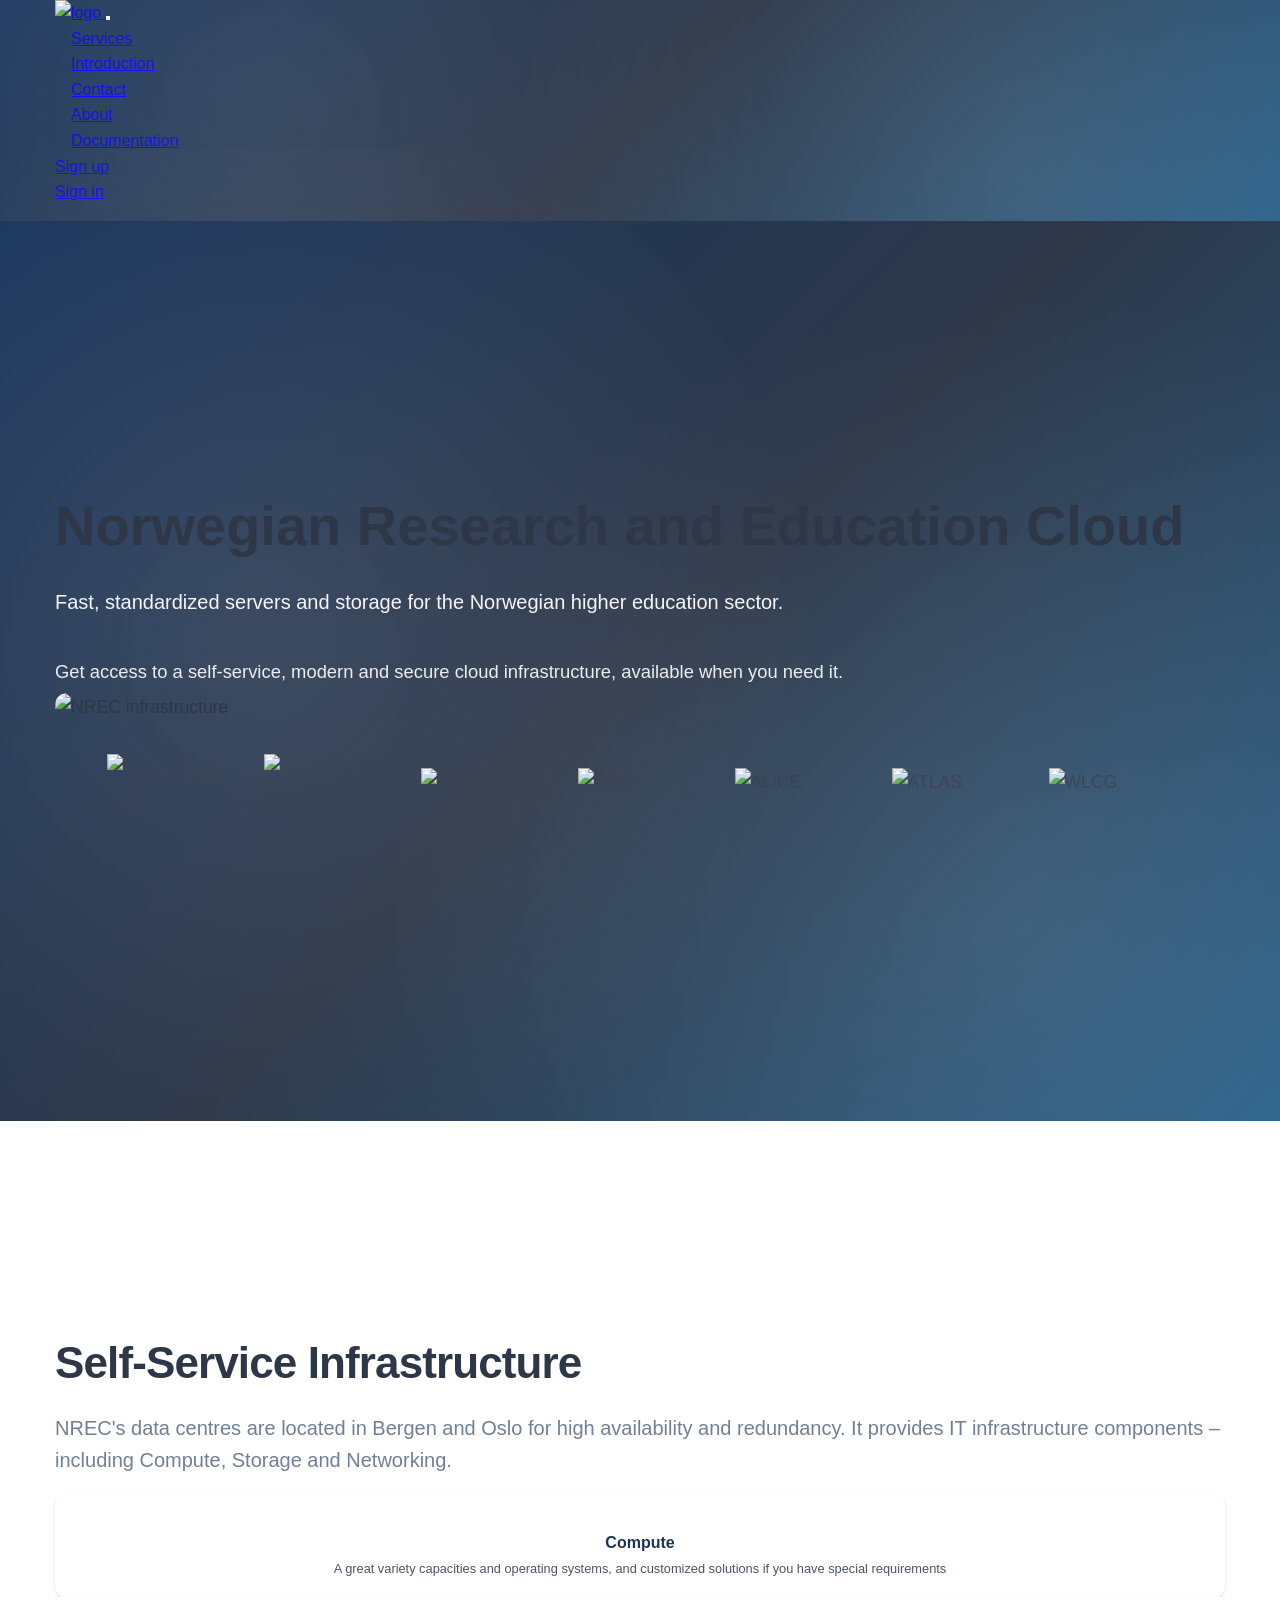
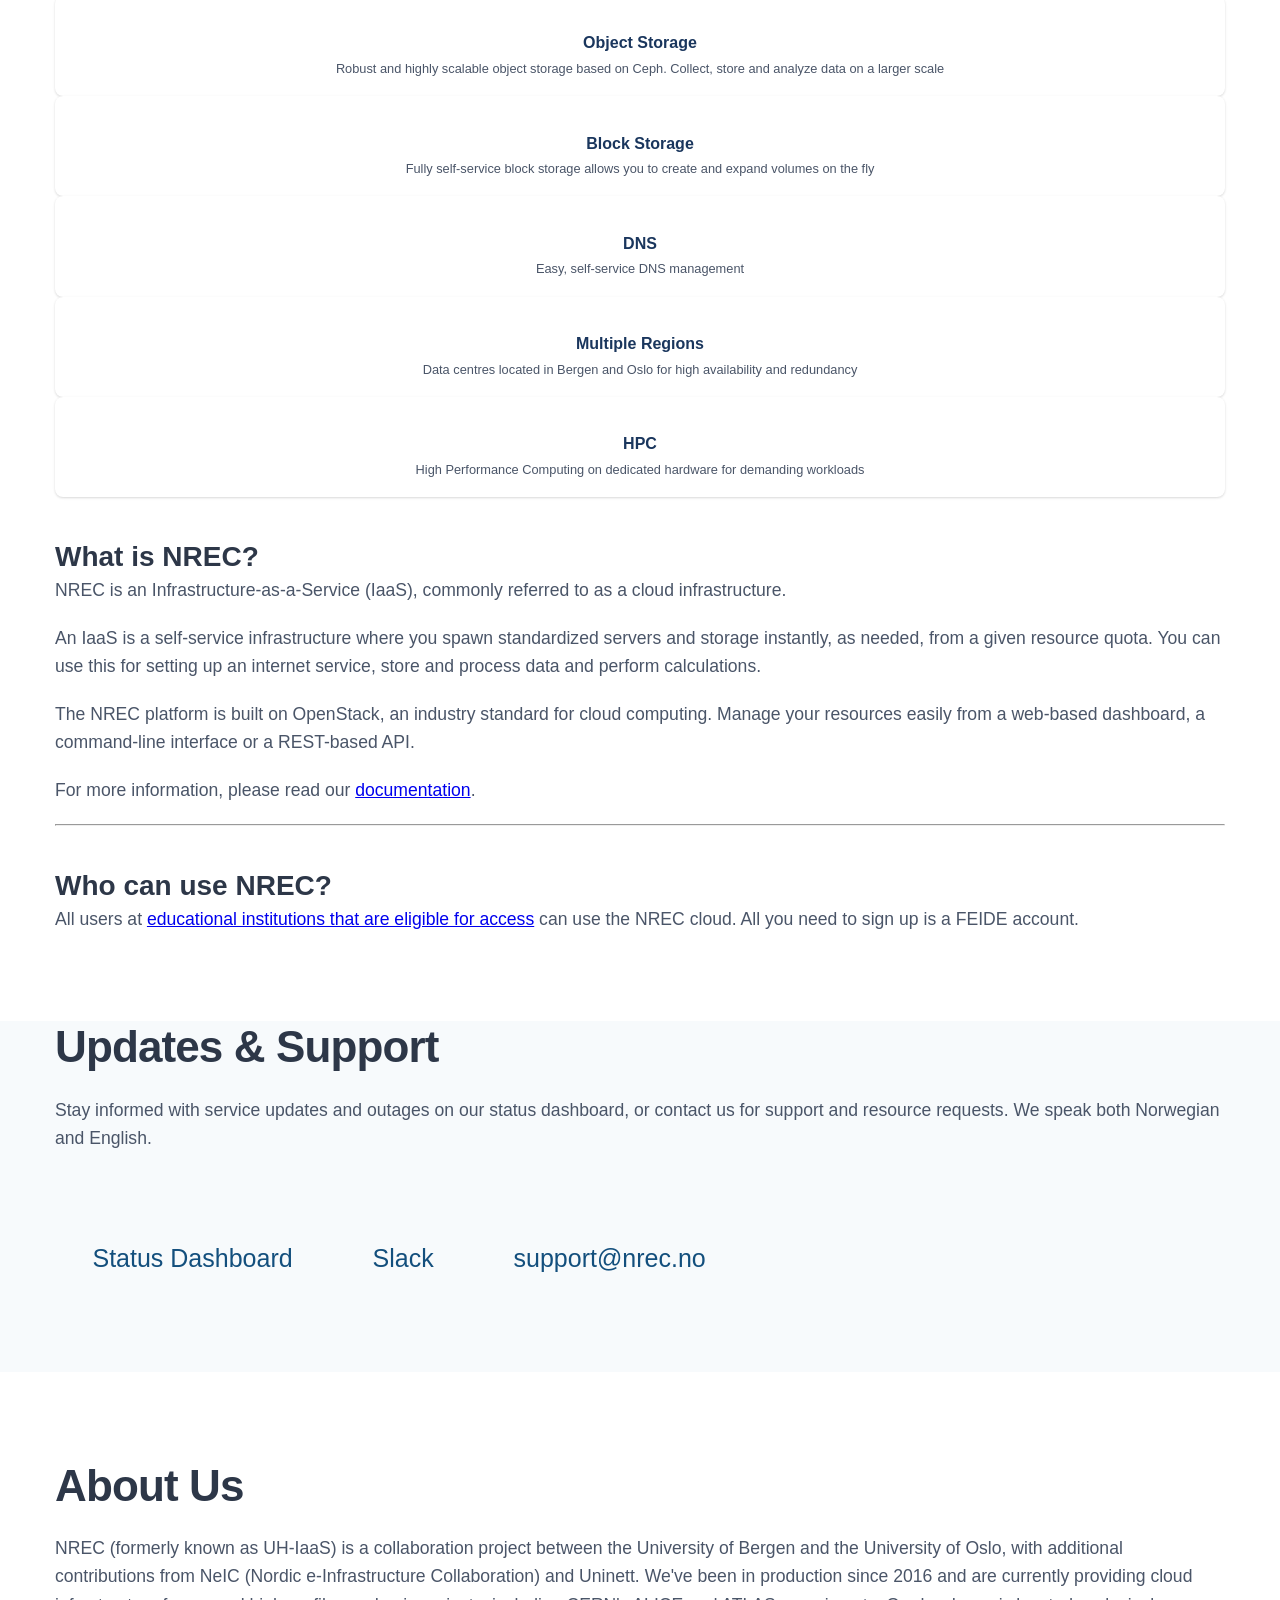
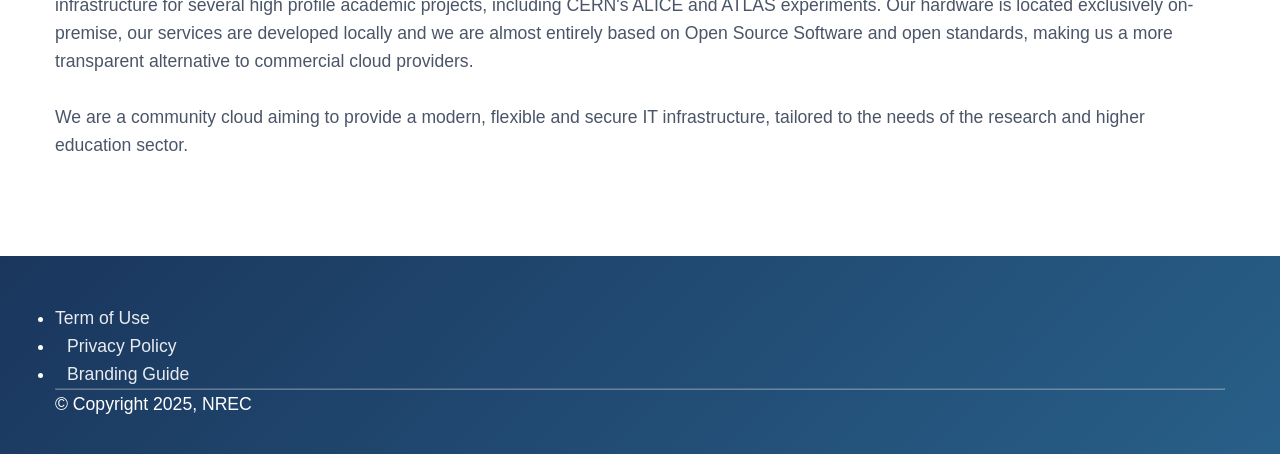
==== index.html @ 634ae7b2 "make "Updates & Support" icons smaller" ====
<!DOCTYPE html>
<html lang="en" class="full-height">

<head>
  <title>NREC</title>
  <meta charset="utf-8" />
  <meta name="viewport" content="width=device-width, initial-scale=1, user-scalable=no" />
  <meta name="description" content="A Norwegian Cloud Infrastructure for Research and Education" />
  <meta name="keywords"
    content="Cloud, Infrastructure, Education, Research, UiO, UiB, University, Oslo, Bergen, Norway" />

  <meta property="og:title" content="NREC" />
  <meta property="og:type" content="website" />
  <meta property="og:url" content="https://nrec.no" />
  <meta property="og:description" content="A Norwegian Cloud Infrastructure for Research and Education" />
  <meta property="og:image" content="https://nrec.no/assets/img/nrec-horizontal_dark.svg" />
  <meta property="og:site_name" content="nrec.no" />

  <link href="assets/img/favicon.ico" rel="icon" type="image/png">

  <link rel="stylesheet" href="./assets/vendor/bootstrap/bootstrap.min.css">
  <link rel="stylesheet" href="./assets/css/custom.css">
  <link rel="stylesheet" href="https://cdnjs.cloudflare.com/ajax/libs/font-awesome/7.0.1/css/all.min.css"
    integrity="sha512-2SwdPD6INVrV/lHTZbO2nodKhrnDdJK9/kg2XD1r9uGqPo1cUbujc+IYdlYdEErWNu69gVcYgdxlmVmzTWnetw=="
    crossorigin="anonymous" referrerpolicy="no-referrer">
</head>

<body class="index">
  <nav class="navbar navbar-expand-lg navbar-dark fixed-top bg-primary">
    <div class="container">
      <a class="navbar-brand" href="index.html">
        <img src="./assets/img/nrec-vertical_light.svg" alt="logo">
      </a>
      <button class="navbar-toggler" type="button" data-bs-toggle="collapse" data-bs-target="#navbarSupportedContent-7"
        aria-controls="navbarSupportedContent-7" aria-expanded="false" aria-label="Toggle navigation">
        <span class="navbar-toggler-icon"></span>
      </button>
      <div class="collapse navbar-collapse text-center" id="navbarSupportedContent-7">
        <ul class="navbar-nav mr-auto">
          <li class="nav-item mx-2">
            <a class="nav-link" href="#services">Services</a>
          </li>
          <li class="nav-item mx-2">
            <a class="nav-link" href="#info">Introduction</a>
          </li>
          <li class="nav-item mx-2">
            <a class="nav-link" href="#contact">Contact</a>
          </li>
          <li class="nav-item mx-2">
            <a class="nav-link" href="#about">About</a>
          </li>
        </ul>
        <ul class="navbar-nav ml-auto">
          <li class="nav-item mx-2">
            <a class="nav-link" href="https://docs.nrec.no/" rel="noopener noreferrer">Documentation <i class="fas fa-external-link-alt fa-xs"></i></a>
          </li>
          <li class="nav-item mx-2">
            <a class="btn btn-outline-light" href="https://access.nrec.no/" rel="noopener noreferrer">
              Sign up
            </a>
          </li>
          <li class="nav-item mx-2 m-md-0">
            <a class="btn btn-outline-light" href="https://dashboard.nrec.no" rel="noopener noreferrer">
              Sign in
            </a>
          </li>
        </ul>
      </div>
    </div>
  </nav>

  <a id="banner"></a>
  <div class="page-view bg-primary">
    <div class="container">
      <div class="row">
        <div class="col-md-6">
          <div class="title" style="position: relative; z-index: 1;">
            <h1 class="display-4 text-white mb-4" style="font-size: 3.5rem; font-weight: 700; line-height: 1.1;">Norwegian Research and Education Cloud</h1>
            <p class="subtitle_text1">Fast, standardized servers and storage for the Norwegian higher education sector.</p>
            <p class="subtitle_text2">Get access to a self-service, modern and secure cloud infrastructure,
              available when you need it.</p>
          </div>
        </div>
        <!-- graphic -->
        <div class="col-md-6" style="position: relative; z-index: 1;">
          <img class="img-fluid rounded shadow-lg mb-3 mb-md-0 d-none d-sm-block" src="./assets/img/bg.jpg" alt="NREC infrastructure" style="border-radius: 12px;">
        </div>
        <div class="col-12 mt-4">
          <div class="partners-logos-container">
            <div class="partners-logos">
              <img src="./assets/img/uio.svg" alt="University of Oslo" class="partner-logo partner-logo-uio">
              <img src="./assets/img/uib.svg" alt="University of Bergen" class="partner-logo partner-logo-uib">
              <img src="./assets/img/neic.svg" alt="NeIC" class="partner-logo partner-logo-neic">
              <img src="./assets/img/naic.svg" alt="NAIC" class="partner-logo partner-logo-naic">
              <img src="./assets/img/alice.svg" alt="ALICE" class="partner-logo partner-logo-alice">
              <img src="./assets/img/atlas.svg" alt="ATLAS" class="partner-logo partner-logo-atlas">
              <img src="./assets/img/wlcg.svg" alt="WLCG" class="partner-logo partner-logo-wlcg">
            </div>
          </div>
        </div>
      </div>
    </div>
  </div>

  <a id="services"></a>
  <div class="container" style="margin-top: 0; padding-top: 4rem; background-color: #ffffff;">
    <div class="section">
      <div class="row">
        <div class="col-12">
          <div class="header text-center mb-5">
            <h2 class="mb-3">Self-Service Infrastructure</h2>
            <p class="lead text-muted">NREC's data centres are located in Bergen and Oslo for high availability and redundancy.
              It provides IT infrastructure components – including Compute, Storage and Networking.</p>
          </div>
        </div>
      </div>
      <div class="row services-grid">
              <!-- Services -->
              <div class="col-md-6 col-lg-4 mb-4">
                <div class="card card_style">
                  <div class="card-body text-center">
                    <div class="server mb-3 icon_large">
                      <i class="fas fa-lg fa-server"></i>
                    </div>
                    <h5 class="card-title">Compute</h5>
                    <p class="card-text">
                      A great variety capacities and operating systems, and customized solutions if you have special
                      requirements</p>
                  </div>
                </div>
              </div>
              <div class="col-md-6 col-lg-4 mb-4">
                <div class="card card_style">
                  <div class="card-body text-center">
                    <div class="objectstorage mb-3 icon_large">
                      <i class="fas fa-lg fa-database"></i>
                    </div>
                    <h5 class="card-title">Object Storage</h5>
                    <p class="card-text">
                      Robust and highly scalable object storage based on Ceph. Collect, store and analyze data on a larger
                      scale</p>
                  </div>
                </div>
              </div>
              <div class="col-md-6 col-lg-4 mb-4">
                <div class="card card_style">
                  <div class="card-body text-center">
                    <div class="blockstorage mb-3 icon_large">
                      <i class="fas fa-lg fa-hdd"></i>
                    </div>
                    <h5 class="card-title">Block Storage</h5>
                    <p class="card-text">
                      Fully self-service block storage allows you to create and expand volumes on the fly
                    </p>
                  </div>
                </div>
              </div>
              <div class="col-md-6 col-lg-4 mb-4">
                <div class="card card_style">
                  <div class="card-body text-center">
                    <div class="dns mb-3 icon_large">
                      <i class="fas fa-lg fa-globe"></i>
                    </div>
                    <h5 class="card-title">DNS</h5>
                    <p class="card-text">
                      Easy, self-service DNS management
                    </p>
                  </div>
                </div>
              </div>
              <div class="col-md-6 col-lg-4 mb-4">
                <div class="card card_style">
                  <div class="card-body text-center">
                    <div class="geo mb-3 icon_large">
                      <i class="fas fa-lg fa-globe-europe"></i>
                    </div>
                    <h5 class="card-title">Multiple Regions</h5>
                    <p class="card-text">
                      Data centres located in Bergen and Oslo for high availability and redundancy
                    </p>
                  </div>
                </div>
              </div>
              <div class="col-md-6 col-lg-4 mb-4">
                <div class="card card_style">
                  <div class="card-body text-center">
                    <div class="hpc mb-3 icon_large">
                      <i class="fas fa-lg fa-cloud"></i>
                    </div>
                    <h5 class="card-title">HPC</h5>
                    <p class="card-text">
                      High Performance Computing on dedicated hardware for demanding workloads
                    </p>
                  </div>
                </div>
              </div>
      </div>
    </div>
  </div>

  <a id='info'></a>
  <div class="container">
    <div class="section">
      <div class="row">
        <div class="col-12 col-lg-10 offset-lg-1">
          <div class="header">
            <h3 class="mb-4">What is NREC?</h3>
            <p class="mb-3">
              NREC is an Infrastructure-as-a-Service (IaaS), commonly referred to as a cloud infrastructure.</p>
            <p class="mb-3">
              An IaaS is a self-service infrastructure where you spawn standardized servers and storage instantly, as needed,
              from a given resource quota. You can use this for setting up an internet service, store and process data and
              perform calculations.</p>
            <p class="mb-4">
              The NREC platform is built on OpenStack, an industry standard for cloud computing. Manage your resources easily
              from a web-based dashboard, a command-line interface or a REST-based API.</p>
            <p class="mb-5">For more information, please read our <a href="https://docs.nrec.no" rel="noopener noreferrer">documentation</a>.</p>
            
            <hr class="my-5" />
            
            <h3 class="mb-4">Who can use NREC?</h3>
            <p>
            All users at <a href="https://docs.nrec.no/intro.html#who-can-use-the-nrec-cloud" rel="noopener noreferrer">educational
            institutions that are eligible for access</a> can use the NREC cloud. All you need to sign up is a FEIDE account.
            </p>
          </div>
        </div>
      </div>
    </div>
  </div>

  <a id="contact"></a>
  <div class="examples section bg-light">
    <div class="container">
      <div class="row">
        <div class="col-12 col-lg-10 offset-lg-1">
          <h2 class="mb-4">Updates & Support</h2>
          <p>
            Stay informed with service updates and outages on our status dashboard, or contact us for support and resource requests. We speak both Norwegian and English.
          </p>
          <br />
          <div class="d-flex flex-wrap gap-3 mb-4">
            <a class="status btn icon_some_large" href="https://status.nrec.no" target="_blank" rel="noopener noreferrer">
              <i class="fas fa-lg fa-info-circle pr-2"></i> Status Dashboard
            </a>
            <a class="slack btn icon_some_large" href="https://uhps.slack.com" target="_blank" rel="noopener noreferrer">
              <i class="fab fa-lg fa-slack-hash pr-2"></i> Slack
            </a>
            <a class="email btn icon_some_large" href="mailto:support@nrec.no" target="_blank">
              <i class="fas fa-lg fa-envelope pr-2"></i> support@nrec.no
            </a>
          </div>
          <p class="d-none d-sm-block">
            <br /><br />
          </p>
        </div>
      </div>
    </div>
  </div>

  <a id='about'></a>
  <div class="container">
    <div class="section">
      <div class="row">
        <div class="col-12 col-lg-10 offset-lg-1">
          <h2 class="mb-4">About Us</h2>
          <p>
            NREC (formerly known as UH-IaaS) is a collaboration project between the University of Bergen and the University of Oslo, with additional contributions
            from NeIC (Nordic e-Infrastructure Collaboration) and Uninett. We've been in production since 2016 and are currently
            providing cloud infrastructure for several high profile academic projects, including CERN's ALICE and ATLAS experiments.
            Our hardware is located exclusively on-premise, our services are developed locally and we are almost entirely based on
            Open Source Software and open standards, making us a more transparent alternative to commercial cloud providers.
            <br /><br />
            We are a community cloud aiming to provide a modern, flexible and secure IT infrastructure, tailored to the needs of the
            research and higher education sector.
          </p>
          <p><br /><br /></p>
        </div>
      </div>
    </div>
  </div>

  <footer class="footer-1 footer_custom">
    <div class="container">
      <div class="small d-flex flex-column flex-md-row justify-content-between align-items-center">
        <div class="social mt-4 mt-md-0">
          <a class="email btn btn-lg icon_some_small" href="mailto:support@nrec.no" target="_blank">
            <i class="fas fa-envelope"></i>
          </a>
          <a class="slack btn btn-lg icon_some_small" href="https://uhps.slack.com" target="_blank" rel="noopener noreferrer">
            <i class="fab fa-slack-hash"></i>
          </a>
        </div>
        <div class="link text-white">
          <ul class="footer-menu list-unstyled d-flex flex-row flex-wrap gap-3 justify-content-center justify-content-md-end">
            <li><a href="https://docs.nrec.no/terms-of-service.html" rel="noopener noreferrer" class="text-white">Term of Use</a></li>
            <li><a href="https://docs.nrec.no/terms-of-service.html#privacy-policy" rel="noopener noreferrer" class="text-white">Privacy Policy</a></li>
            <li><a href="branding.html" class="text-white">Branding Guide</a></li>
          </ul>
        </div>
      </div>
      <div class="copyright text-center">
        <hr class="border-light my-3" style="border-color: rgba(255, 255, 255, 0.3) !important;" />
        <p class="small text-white mb-0">&copy; Copyright 2025, NREC</p>
      </div>
    </div>
  </footer>

</body>

</html>
---- assets/css/custom.css ----
.page-view {
    padding: 0;
    margin-top: 0; /* Start at very top */
    padding-top: 152px; /* 72px navbar + 80px content padding */
    padding-bottom: 60px;
    min-height: calc(100vh); /* Full viewport height */
    display: flex;
    align-items: center;
    width: 100%;
    margin-bottom: 0;
}

/* Make banner background extend to top to eliminate white gap */
.bg-primary.page-view {
    margin-top: 0 !important;
    padding-top: 55px !important; /* 72px navbar + 80px content */
    position: relative;
}

/* Ensure no gap after banner */
.page-view + * {
    margin-top: 0 !important;
}

.page-view .container {
    width: 100%;
    max-width: 1200px;
    margin: 0 auto;
    padding: 0 15px;
}

.bg-primary {
    background: linear-gradient(135deg, #1a365d 0%, #2d3748 50%, #285f88 100%) !important;
    position: relative;
    overflow: hidden;
    margin-top: 0 !important;
    padding-top: 0 !important;
}

/* Special handling for banner to eliminate white gap */
.bg-primary.page-view {
    overflow: visible;
    background: linear-gradient(135deg, #1a365d 0%, #2d3748 50%, #285f88 100%) !important;
}

/* Extend banner background up to cover white gap */
.bg-primary.page-view::after {
    content: '';
    position: absolute;
    top: -72px;
    left: 0;
    right: 0;
    height: 72px;
    background: linear-gradient(135deg, #1a365d 0%, #2d3748 50%, #285f88 100%);
    z-index: -1;
}

.bg-primary::before {
    content: '';
    position: absolute;
    top: 0;
    left: 0;
    right: 0;
    bottom: 0;
    background: radial-gradient(circle at 20% 50%, rgba(255, 255, 255, 0.1) 0%, transparent 50%),
                radial-gradient(circle at 80% 80%, rgba(255, 255, 255, 0.1) 0%, transparent 50%);
    pointer-events: none;
    z-index: 0;
}

/* Extend decorative overlay for banner to cover gap area */
.bg-primary.page-view::before {
    top: -72px;
    height: calc(100% + 72px);
}

.bg-light {
    background-color: #f7fafc !important;
}

.bg_custom {
    background-color: #edf0fa;
}

.navbar {
    font-size: 16px;
    padding: 1rem 0;
    box-shadow: 0 2px 4px rgba(0, 0, 0, 0.1);
    backdrop-filter: blur(10px);
    min-height: 72px; /* Ensures consistent navbar height */
    width: 100%;
    margin: 0;
}

.navbar .container {
    width: 100%;
    max-width: 1200px;
    margin: 0 auto;
    padding: 0 15px;
}

.navbar-brand img {
    height: 40px;
    transition: transform 0.3s ease;
}

.navbar-brand:hover img {
    transform: scale(1.05);
}

.footer_custom {
    background: linear-gradient(135deg, #1a365d 0%, #285f88 100%);
    padding: 3rem 0 1rem;
    color: #ffffff;
}

.footer_custom .copyright {
    color: #ffffff;
}

.footer_custom .copyright p {
    color: #ffffff !important;
}

.footer_custom .footer-menu {
    gap: 1.5rem;
}

.footer_custom .footer-menu li {
    margin: 0;
    padding: 0 0.75rem;
}

.footer_custom .footer-menu li:first-child {
    padding-left: 0;
}

.footer_custom .footer-menu li:last-child {
    padding-right: 0;
}

.footer_custom .footer-menu a {
    color: rgba(255, 255, 255, 0.9) !important;
    text-decoration: none;
    transition: color 0.2s ease;
    border-bottom: none !important;
}

.footer_custom .footer-menu a:hover {
    color: #ffffff !important;
    border-bottom: none !important;
}

/*
.icon_some_small {
    color: #edf0fa;
} */

.icon_some_small:hover {
    color: #edf0fa;
}

.icon_some_large {
    color: #134f7d;
    display: inline-block;
    text-align: center;
    padding: 1em;
    margin: 0.5em;
    transition: all 0.3s ease;
    font-size: 25px;
    text-decoration: none;
}

.icon_some_large:hover {
    color: #285f88;
    transform: scale(1.1);
}

.icon_large {
    color: #285f88;
    display: block;
    text-align: center;
    padding: 1rem;
    transition: all 0.3s cubic-bezier(0.4, 0, 0.2, 1);
    font-size: 3rem;
    margin-bottom: 1rem;
}

.icon_large:hover {
    color: #285f88;
    transform: none;
}

.minipadding {
    padding-top: 70px !important;
 }
 
.subtitle_text1 {
    margin-top: 1.5em;
    font-size: 1.25rem;
    margin-bottom: 1em;
    color: rgba(255, 255, 255, 0.95);
    line-height: 1.6;
    font-weight: 400;
}

.subtitle_text2 {
    padding-top: 1em;
    font-size: 1.15rem;
    margin-bottom: 0.4em;
    color: rgba(255, 255, 255, 0.9);
    line-height: 1.6;
}

span.emphasize {
    color: #37A8E1;
}

strong {
    font-weight: 570;
}

small {
    font-weight: 10;
}

.note {
    margin-top: 3em;
    font-style: italic;
    color: gray;
}

html {
    scroll-behavior: smooth;
}

* {
    margin: 0;
    padding: 0;
    box-sizing: border-box;
}

/* Override Bootstrap container to be uniform */
.container {
    width: 100%;
    max-width: 1200px;
    margin: 0 auto;
    padding-left: 15px;
    padding-right: 15px;
}

/* Remove any default margins that create white space */
.bg-primary + .container,
.page-view + .container {
    margin-top: 0 !important;
    padding-top: 4rem;
}

/* Ensure sections are uniform */
.section {
    width: 100%;
    margin-top: 0;
}

/* Remove top margin from first section after banner */
#services + .container .section,
.container:first-of-type .section {
    margin-top: 0;
    padding-top: 4rem;
}

body { 
    padding: 0;
    margin: 0;
    font-size: 1.1rem;
    font-family: -apple-system, BlinkMacSystemFont, "Segoe UI", Roboto, "Helvetica Neue", Arial, sans-serif, "Apple Color Emoji", "Segoe UI Emoji", "Segoe UI Symbol";
    line-height: 1.6;
    color: #2d3748;
    -webkit-font-smoothing: antialiased;
    -moz-osx-font-smoothing: grayscale;
    background-color: #ffffff;
}

/* Ensure banner starts at top with no white gap */
.bg-primary.page-view {
    margin-top: 0 !important;
}

p {
    margin-bottom: 1.25rem;
    color: #4a5568;
}

.lead {
    font-size: 1.25rem;
    font-weight: 300;
    line-height: 1.6;
}

.text-muted {
    color: #718096 !important;
}

.nav-link {
    transition: color 0.2s ease;
    font-weight: 500;
    padding: 0.5rem 1rem !important;
}

.nav-link:hover {
    color: rgba(255, 255, 255, 1) !important;
}

.compact {
    margin-top: 0.75em;
    color: red;
}

h2 {
    margin-top: 2em;
    font-size: 2.75rem;
    margin-bottom: 0.5em;
    font-weight: 700;
    line-height: 1.2;
    letter-spacing: -0.02em;
}

h3 {
    margin-top: 1.5em;
    font-size: 1.75rem;
    font-weight: 600;
    line-height: 1.3;
}

h4 {
    margin-top: 1.5em;
    margin-bottom: 0.4em;
}


/* Offset anchors for links to adjust for fixed nav bar */
:target {
    display: block;
    position: relative;
    top: -72px; /* Matches navbar height */
    visibility: hidden;
    scroll-margin-top: 72px; /* Modern approach for anchor scrolling */
  }
  
/* Add scroll margin to all section anchors */
[id] {
    scroll-margin-top: 72px;
}

.logoBox {
    width: 100%;
    height: 100%;
    top: -35px;
    padding-bottom: 20px;
    background-color:#000000;
}

/* Supporters logo */
.logoContainer {
	display: flex; 
    flex-flow: row wrap;
    justify-content: space-between;
    padding: 1px;
    position: relative;
  }

.logos {
    padding-top: 35px;
    display: inline-flex;
    height: 100%;
    width: 100%;
}

/* Partners Logos - Fixed width row with wrap */
.partners-logos-container {
    justify-content: center;
    align-items: center;
    width: 100%;
    padding: 2rem 0;
}

.partners-logos {
    display: flex;
    flex-wrap: wrap;
    justify-content: center;
    align-items: center;
    gap: 1.5rem 2rem;
    max-width: 1200px;
    margin: 0 auto;
}

.partner-logo {
    object-fit: contain;
    transition: opacity 0.3s ease;
    display: block;
}

.partner-logo:hover {
    opacity: 0.8;
}

/* Individual partner logo sizing - adjust as needed */
.partner-logo-uio {
    width: 125px;
    height: auto;
    max-height: 70px;
}

.partner-logo-uib {
    width: 125px;
    height: auto;
    max-height: 70px;
}

.partner-logo-neic {
    width: 125px;
    height: auto;
    max-height: 70px;
}

.partner-logo-naic {
    width: 125px;
    height: auto;
    max-height: 70px;
}

.partner-logo-alice {
    width: 125px;
    height: auto;
    max-height: 70px;
}

.partner-logo-atlas {
    width: 125px;
    height: auto;
    max-height: 70px;
}

.partner-logo-wlcg {
    width: 125px;
    height: auto;
    max-height: 70px;
}

.subpage-header {
	margin-top: 2rem;
	padding: 2rem 0rem 1rem 0rem;
}

.subpage-header + div {
    margin-top: 3em;
}

@media only screen and (min-width: 768px) {
	.subpage-header {
		margin-top: 2rem;
	}
}

/* Modern Card style */
.card_style {
    border: none;
    border-radius: 12px;
    padding: 2rem;
    transition: all 0.3s cubic-bezier(0.4, 0, 0.2, 1);
    background: #ffffff;
    box-shadow: 0 1px 3px rgba(0, 0, 0, 0.1), 0 1px 2px rgba(0, 0, 0, 0.06);
    height: 100%;
    display: flex;
    flex-direction: column;
}

.card_style:hover {
    transform: none;
    box-shadow: 0 1px 3px rgba(0, 0, 0, 0.1), 0 1px 2px rgba(0, 0, 0, 0.06);
}

.card_style .card-body {
    display: flex;
    flex-direction: column;
    align-items: center;
    justify-content: center;
    padding: 1.5rem;
}

.card_style .card-title {
    font-size: 1.25rem;
    font-weight: 600;
    margin-top: 1rem;
    margin-bottom: 0.75rem;
    color: #1a365d;
}

.card_style .card-text {
    color: #4a5568;
    font-size: 0.95rem;
    line-height: 1.6;
    margin: 0;
}


/* Compact services grid */
.services-grid .card_style {
    padding: 0.75rem;
    border-radius: 8px;
}

.services-grid .card_style .card-body {
    padding: 0.4rem;
}

.services-grid .card_style .card-title {
    margin-top: 0.25rem;
    margin-bottom: 0.25rem;
    font-size: 1rem;
}

.services-grid .card_style .card-text {
    font-size: 0.8rem;
    line-height: 1.4;
}

.services-grid .icon_large {
    padding: 0.25rem;
    margin-bottom: 0.25rem;
}



/* Compact contact buttons */
#contact .icon_some_large {
    padding: 0.5em;
    margin: 0.25em;
    font-size: 16px;
}

/* Manage Display Headers for Mobile Devices */
@media (max-width: 576px) {
    .display-1 {
        font-size: 4rem;
        font-weight: 800;
        line-height: 1.0;
    }
    
    .display-2 {
        font-size: 2.75rem;
        font-weight: 300;
        line-height: 1.0;
    }

    .display-3 {
        font-size: 2.25rem;
        font-weight: 300;
        line-height: 1.0;
    }

    .display-4 {
        font-size: 1.75rem;
        font-weight: 300;
        line-height: 1.0;
    }

    h2{
        font-size: 1.9rem;
    }

    h3{
        font-size: 1.5rem;
    }

    h4{
        font-size: 1.25rem;
    }

    h5{
        font-size: 0.9rem;
    }

    p {
        font-size: 0.9rem;
    }

    ul {
        font-size: 0.9rem;
    }

    .subtitle_text2 {
        padding-top: 0.75em;
        font-size: 1rem;
    }

    .card_style {
        padding: 1.5rem;
        border-radius: 12px;
    }
    
    .card_style .card-body {
        padding: 1rem;
    }

    .icon_large {
        color: #285f88;
        display: block;
        text-align: center;
        padding: 0.5rem;
        transition: all 0.3s ease;
        font-size: 2rem;
    }
    .icon_some_large {
        color: #134f7d;
        display: inline-block;
        text-align: center;
        padding: 0.5em;
        margin: 0.25em;
        transition: all 0.3s ease;
        font-size: 18px;
    }
}

@media (max-width: 415px) {
    h3{
        font-size: 1.1rem;
    }

    h4{
        font-size: 1.1rem;
        margin-top: 0.5em;
    }
}


@media (max-width: 350px) {
    h3{
        font-size: 1.1rem;
    }

    h4{
        margin-top: 0.5em;
    }
}

@media (max-width: 320px) {
    .display-1 {
        font-size: 3rem;
        font-weight: 800;
        line-height: 1.0;
    }

    h2{
        font-size: 1.3rem;
    }

    h3{
        font-size: 1rem;
    }

    h4{
        font-size: 0.9rem;
    }

    .index .page-hero .credits{
        margin-top: 3rem;
    }
}
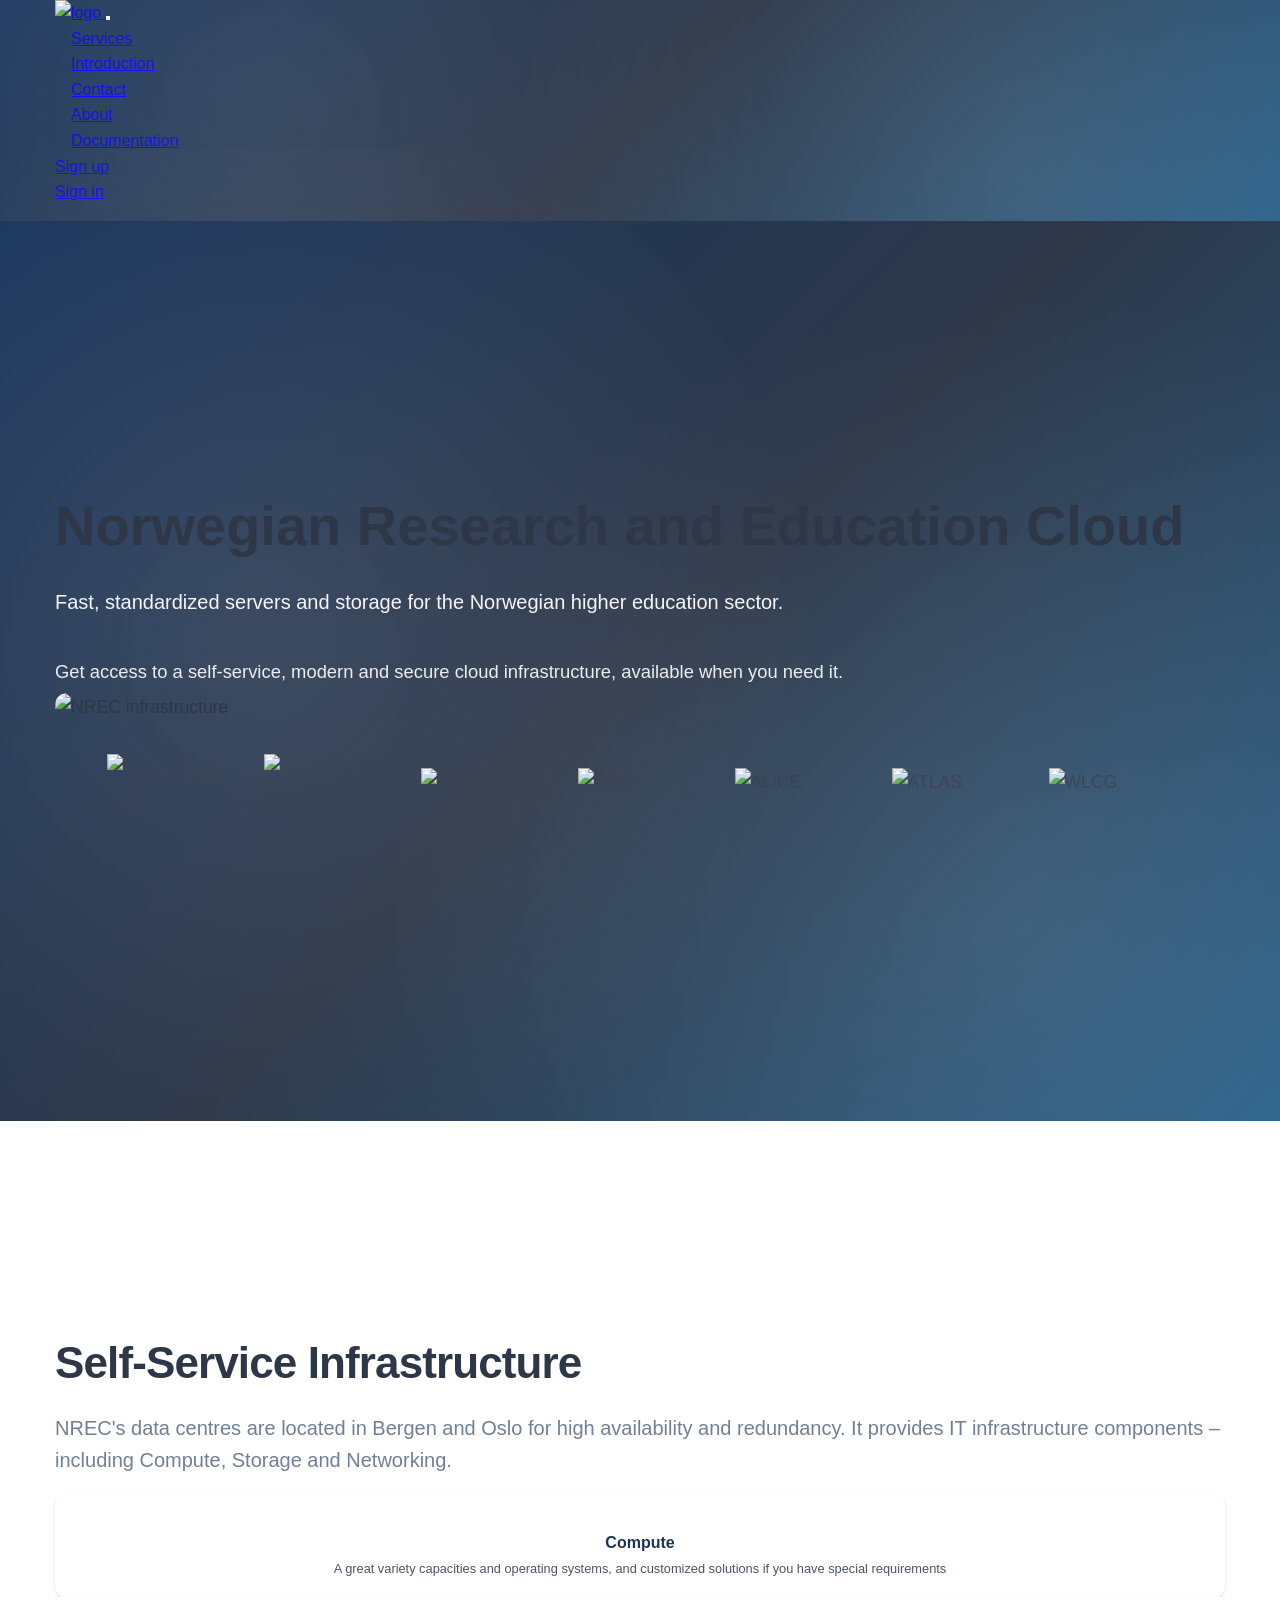
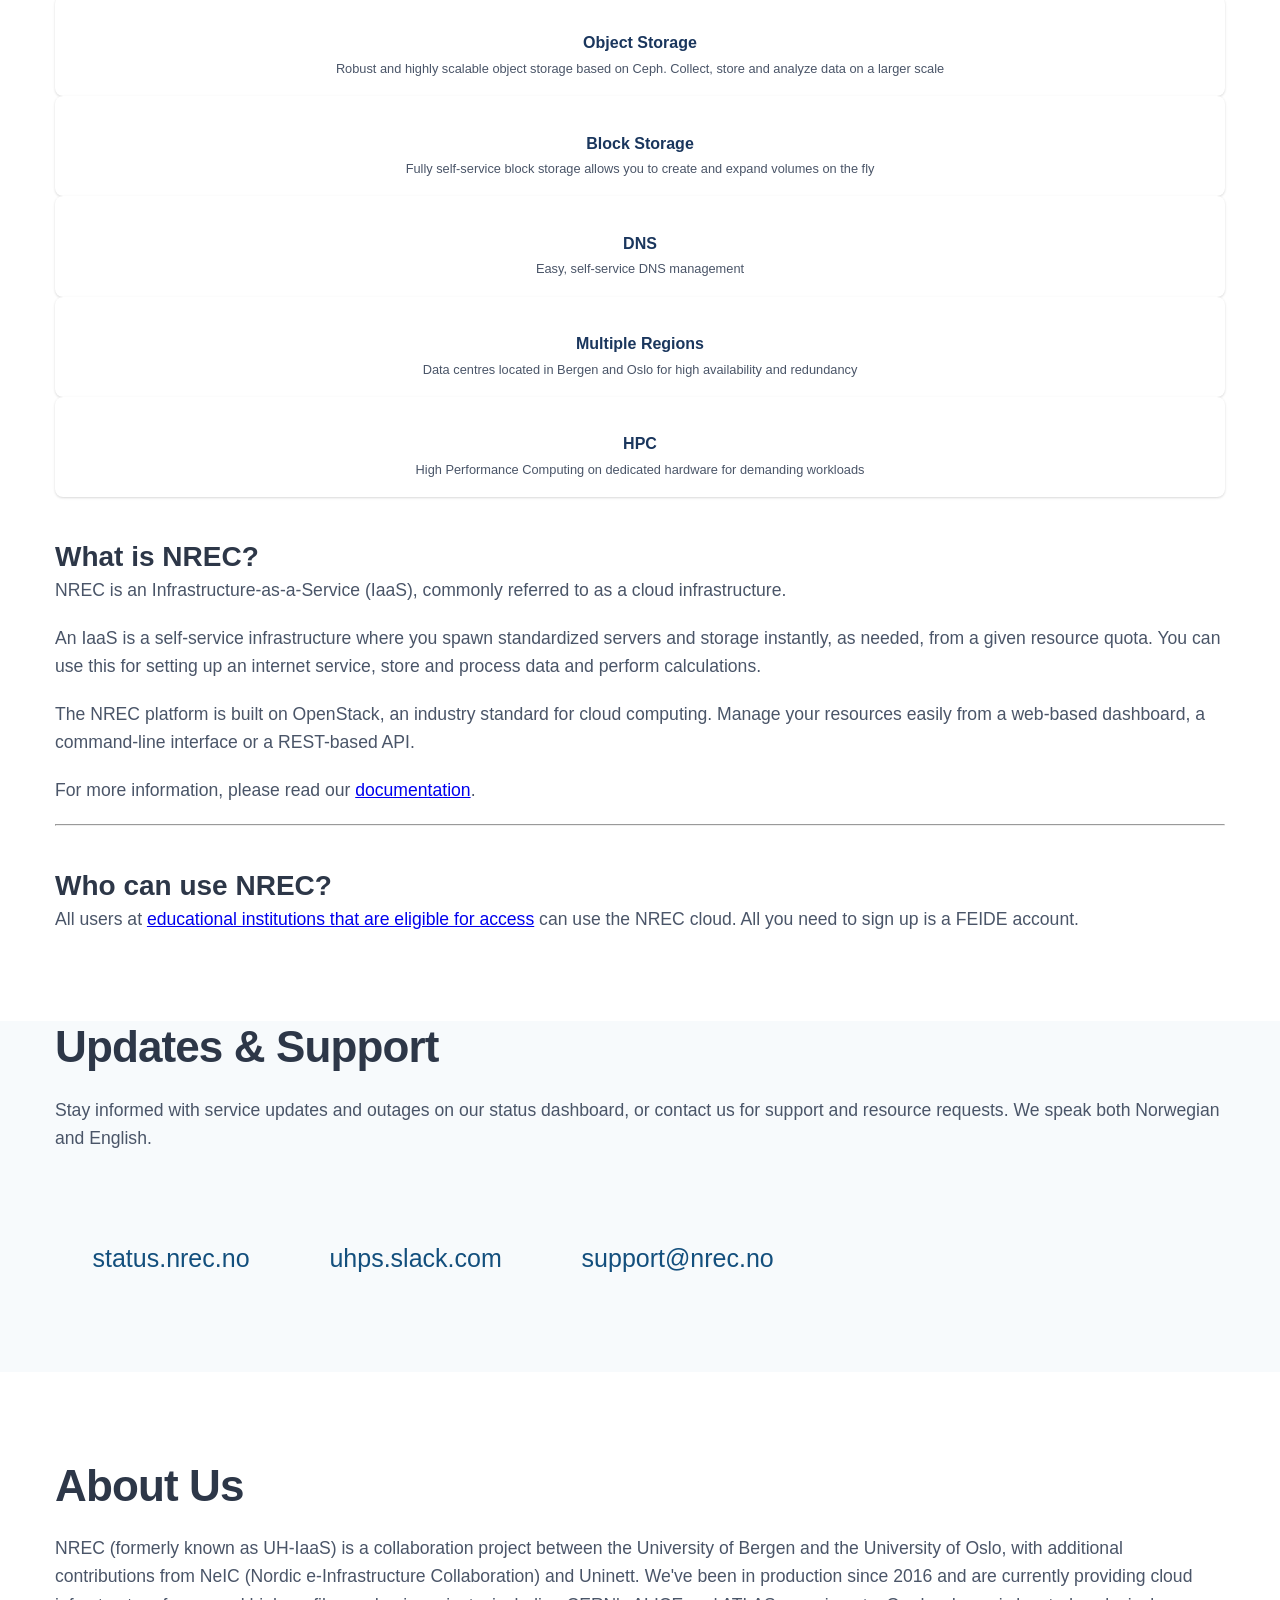
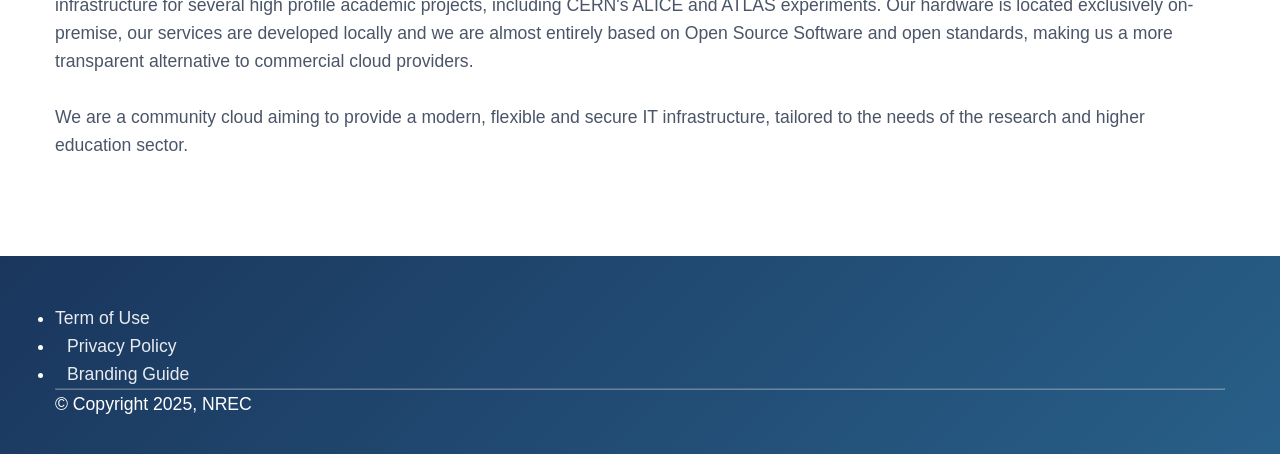
==== commit 26461395: "use text that can be used" ====
--- a/index.html
+++ b/index.html
@@ -241,10 +241,10 @@
           <br />
           <div class="d-flex flex-wrap gap-3 mb-4">
             <a class="status btn icon_some_large" href="https://status.nrec.no" target="_blank" rel="noopener noreferrer">
-              <i class="fas fa-lg fa-info-circle pr-2"></i> Status Dashboard
+              <i class="fas fa-lg fa-info-circle pr-2"></i> status.nrec.no
             </a>
             <a class="slack btn icon_some_large" href="https://uhps.slack.com" target="_blank" rel="noopener noreferrer">
-              <i class="fab fa-lg fa-slack-hash pr-2"></i> Slack
+              <i class="fab fa-lg fa-slack-hash pr-2"></i> uhps.slack.com
             </a>
             <a class="email btn icon_some_large" href="mailto:support@nrec.no" target="_blank">
               <i class="fas fa-lg fa-envelope pr-2"></i> support@nrec.no
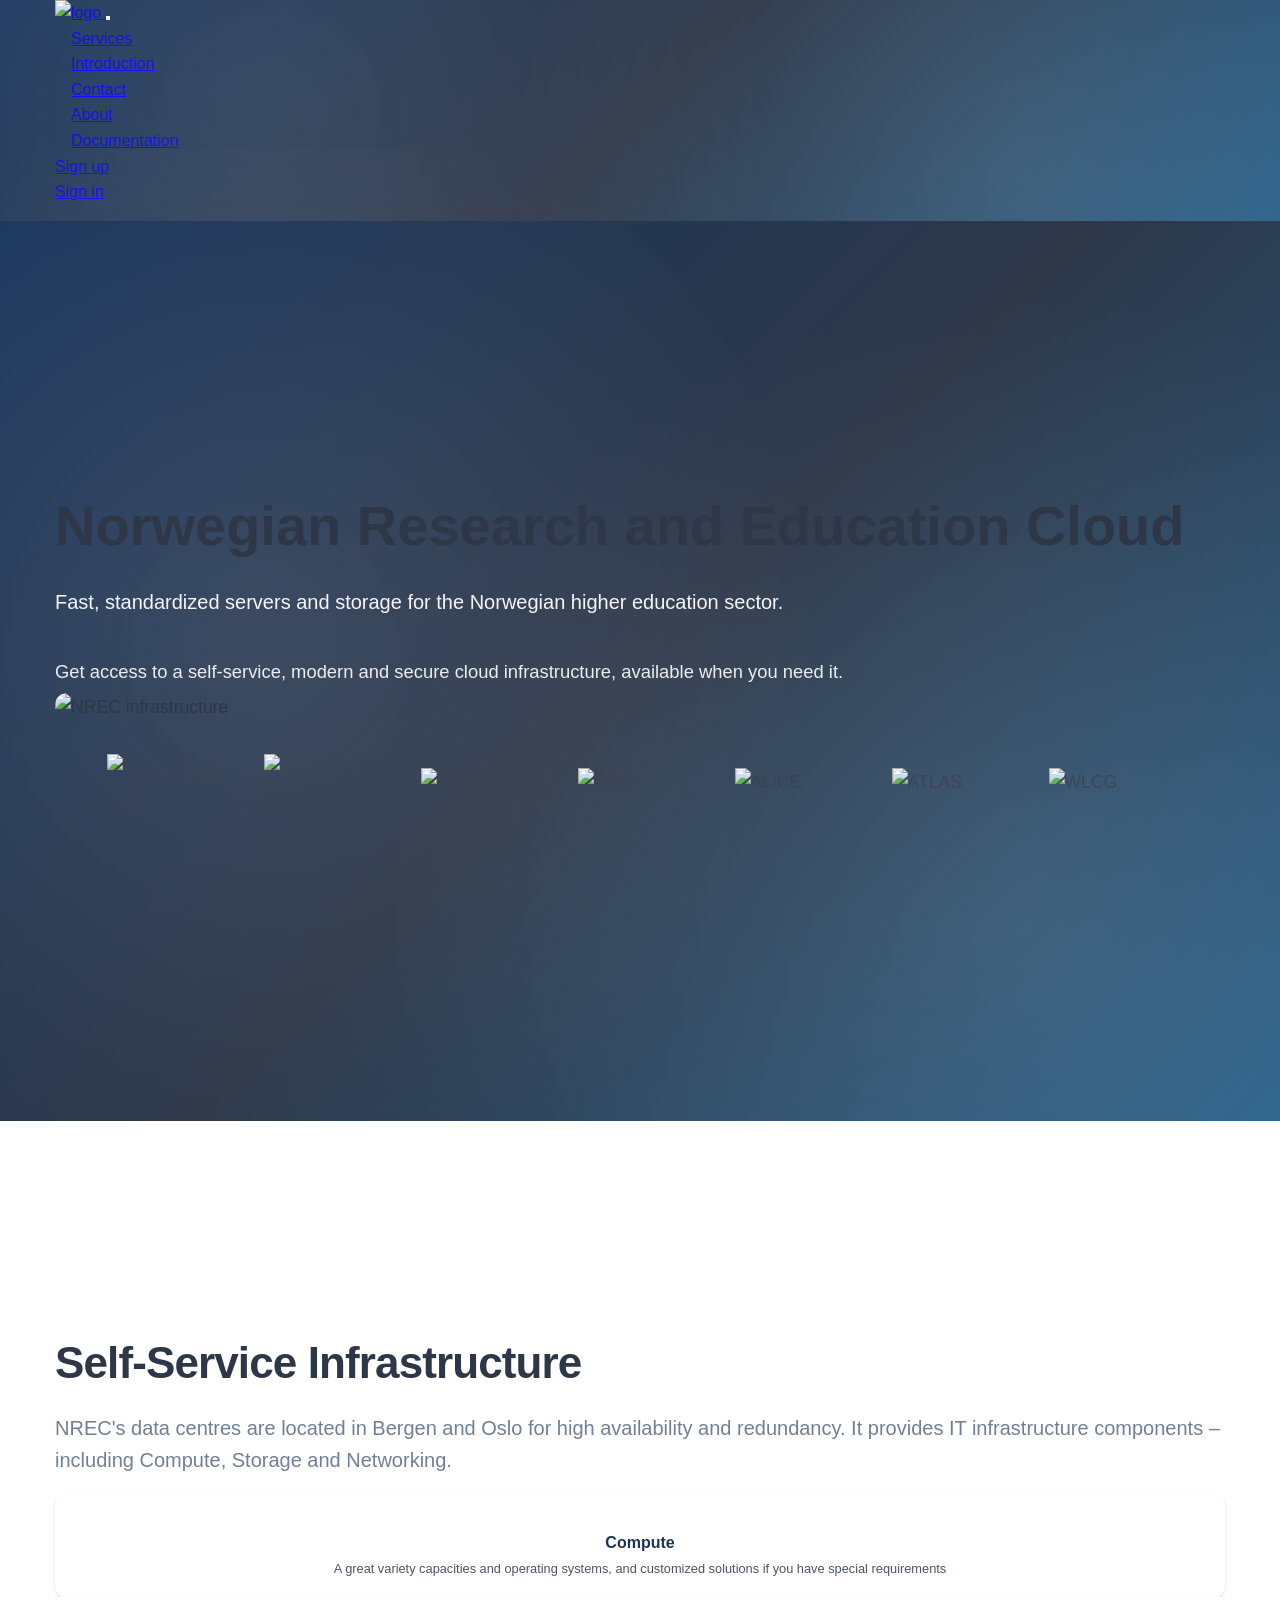
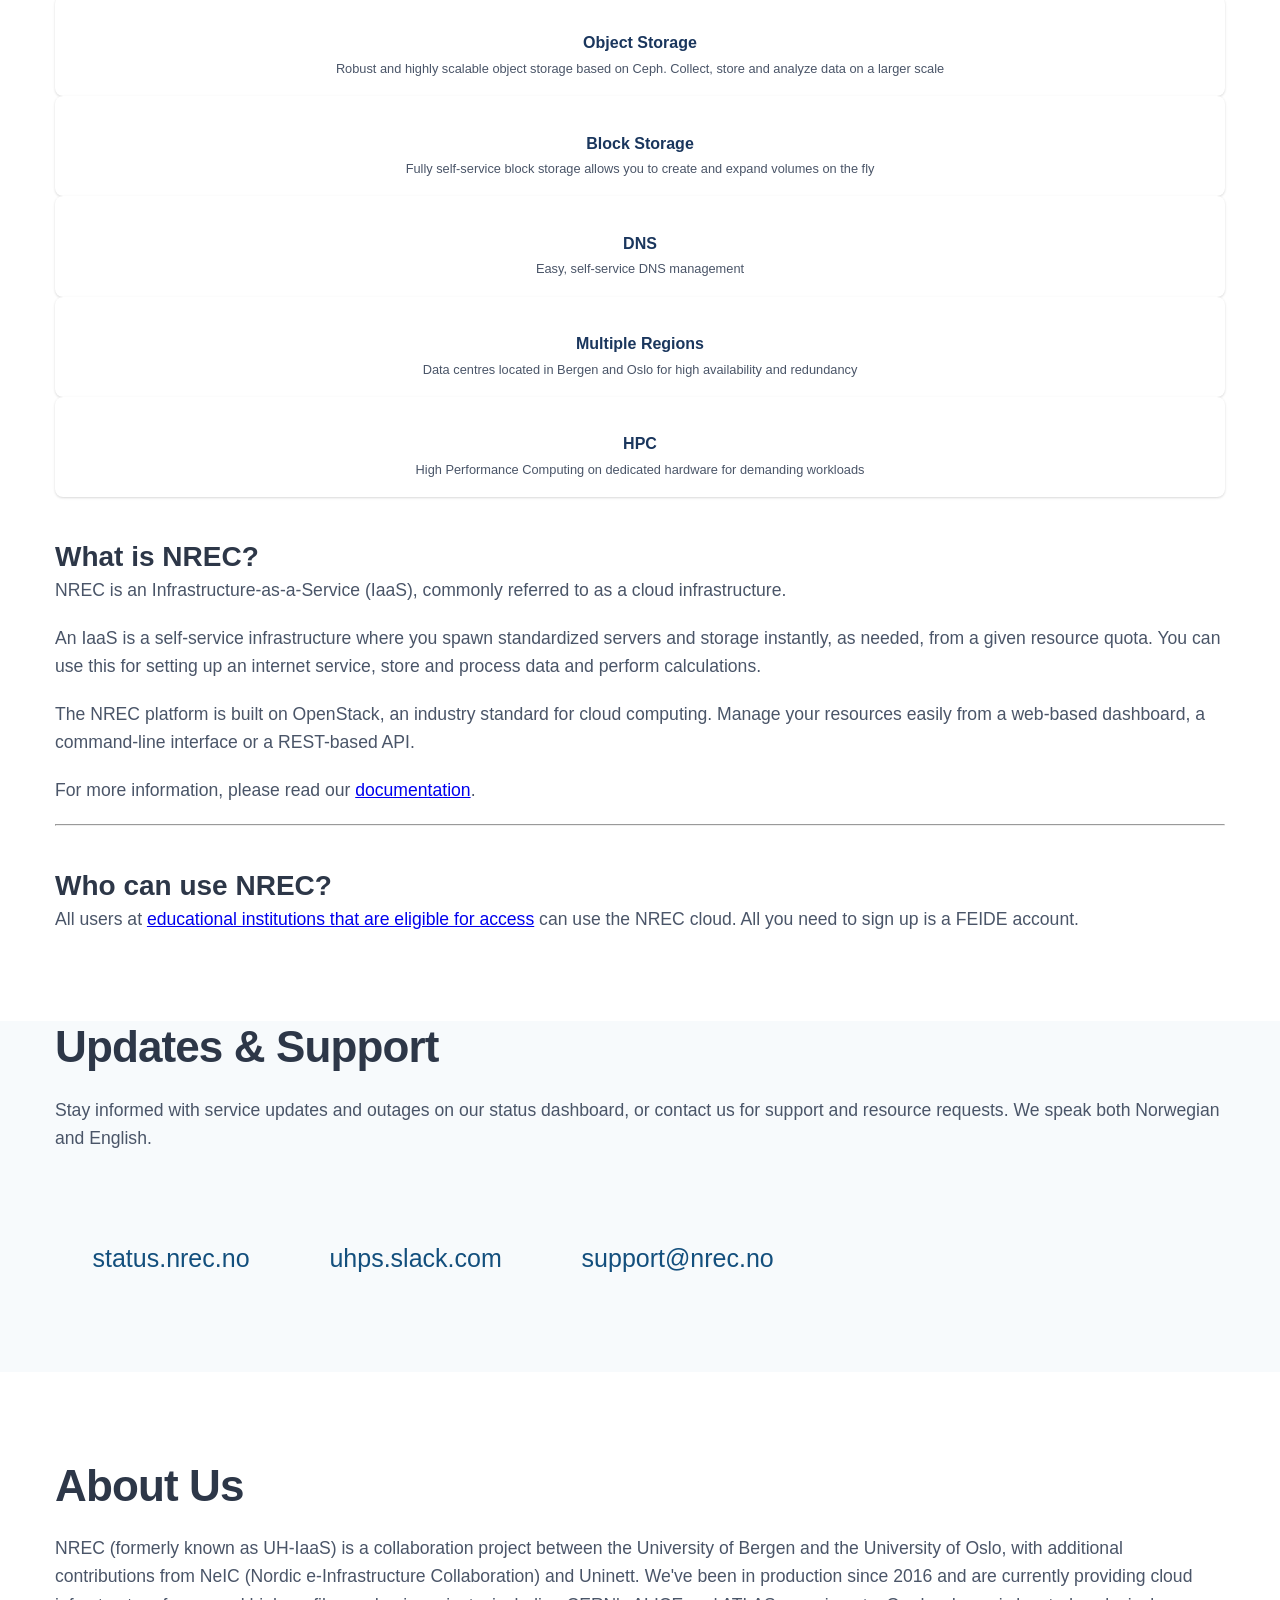
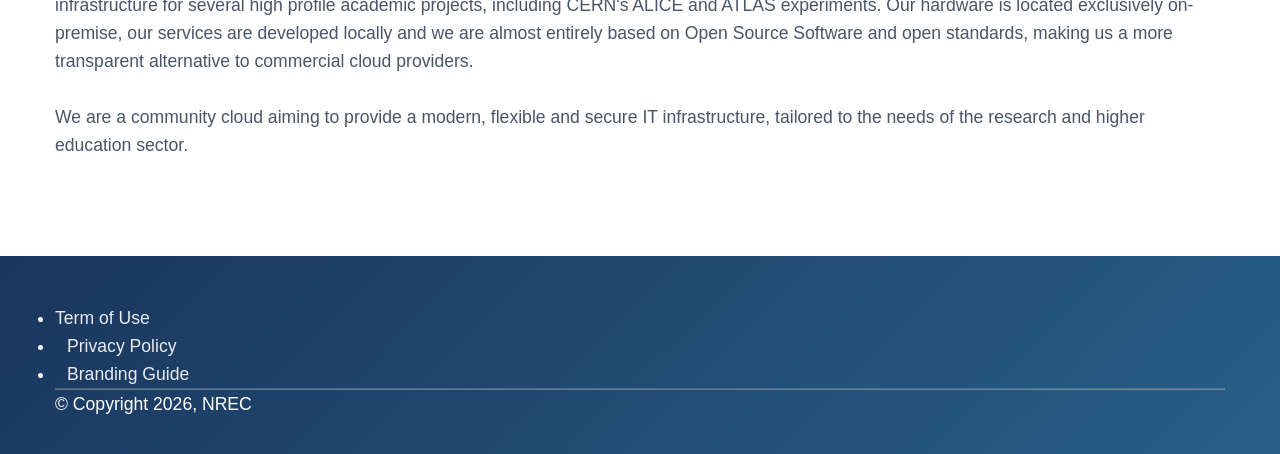
==== commit fb77e099: "it's 2026" ====
--- a/index.html
+++ b/index.html
@@ -240,13 +240,13 @@
           </p>
           <br />
           <div class="d-flex flex-wrap gap-3 mb-4">
-            <a class="status btn icon_some_large" href="https://status.nrec.no" target="_blank" rel="noopener noreferrer">
+            <a class="status icon_some_large" href="https://status.nrec.no" target="_blank" rel="noopener noreferrer">
               <i class="fas fa-lg fa-info-circle pr-2"></i> status.nrec.no
             </a>
-            <a class="slack btn icon_some_large" href="https://uhps.slack.com" target="_blank" rel="noopener noreferrer">
+            <a class="slack icon_some_large" href="https://uhps.slack.com" target="_blank" rel="noopener noreferrer">
               <i class="fab fa-lg fa-slack-hash pr-2"></i> uhps.slack.com
             </a>
-            <a class="email btn icon_some_large" href="mailto:support@nrec.no" target="_blank">
+            <a class="email icon_some_large" href="mailto:support@nrec.no" target="_blank">
               <i class="fas fa-lg fa-envelope pr-2"></i> support@nrec.no
             </a>
           </div>
@@ -301,7 +301,7 @@
       </div>
       <div class="copyright text-center">
         <hr class="border-light my-3" style="border-color: rgba(255, 255, 255, 0.3) !important;" />
-        <p class="small text-white mb-0">&copy; Copyright 2025, NREC</p>
+        <p class="small text-white mb-0">&copy; Copyright 2026, NREC</p>
       </div>
     </div>
   </footer>
--- a/assets/css/custom.css
+++ b/assets/css/custom.css
@@ -173,7 +173,7 @@
 
 .icon_some_large:hover {
     color: #285f88;
-    transform: scale(1.1);
+    transform: none;
 }
 
 .icon_large {
@@ -539,6 +539,19 @@
     font-size: 16px;
 }
 
+
+/* Contact links - behave like text, not buttons */
+#contact .icon_some_large {
+    user-select: text;
+    -webkit-user-select: text;
+    cursor: text;
+}
+
+#contact .icon_some_large:hover {
+    color: #285f88;
+    transform: none;
+}
+
 /* Manage Display Headers for Mobile Devices */
 @media (max-width: 576px) {
     .display-1 {
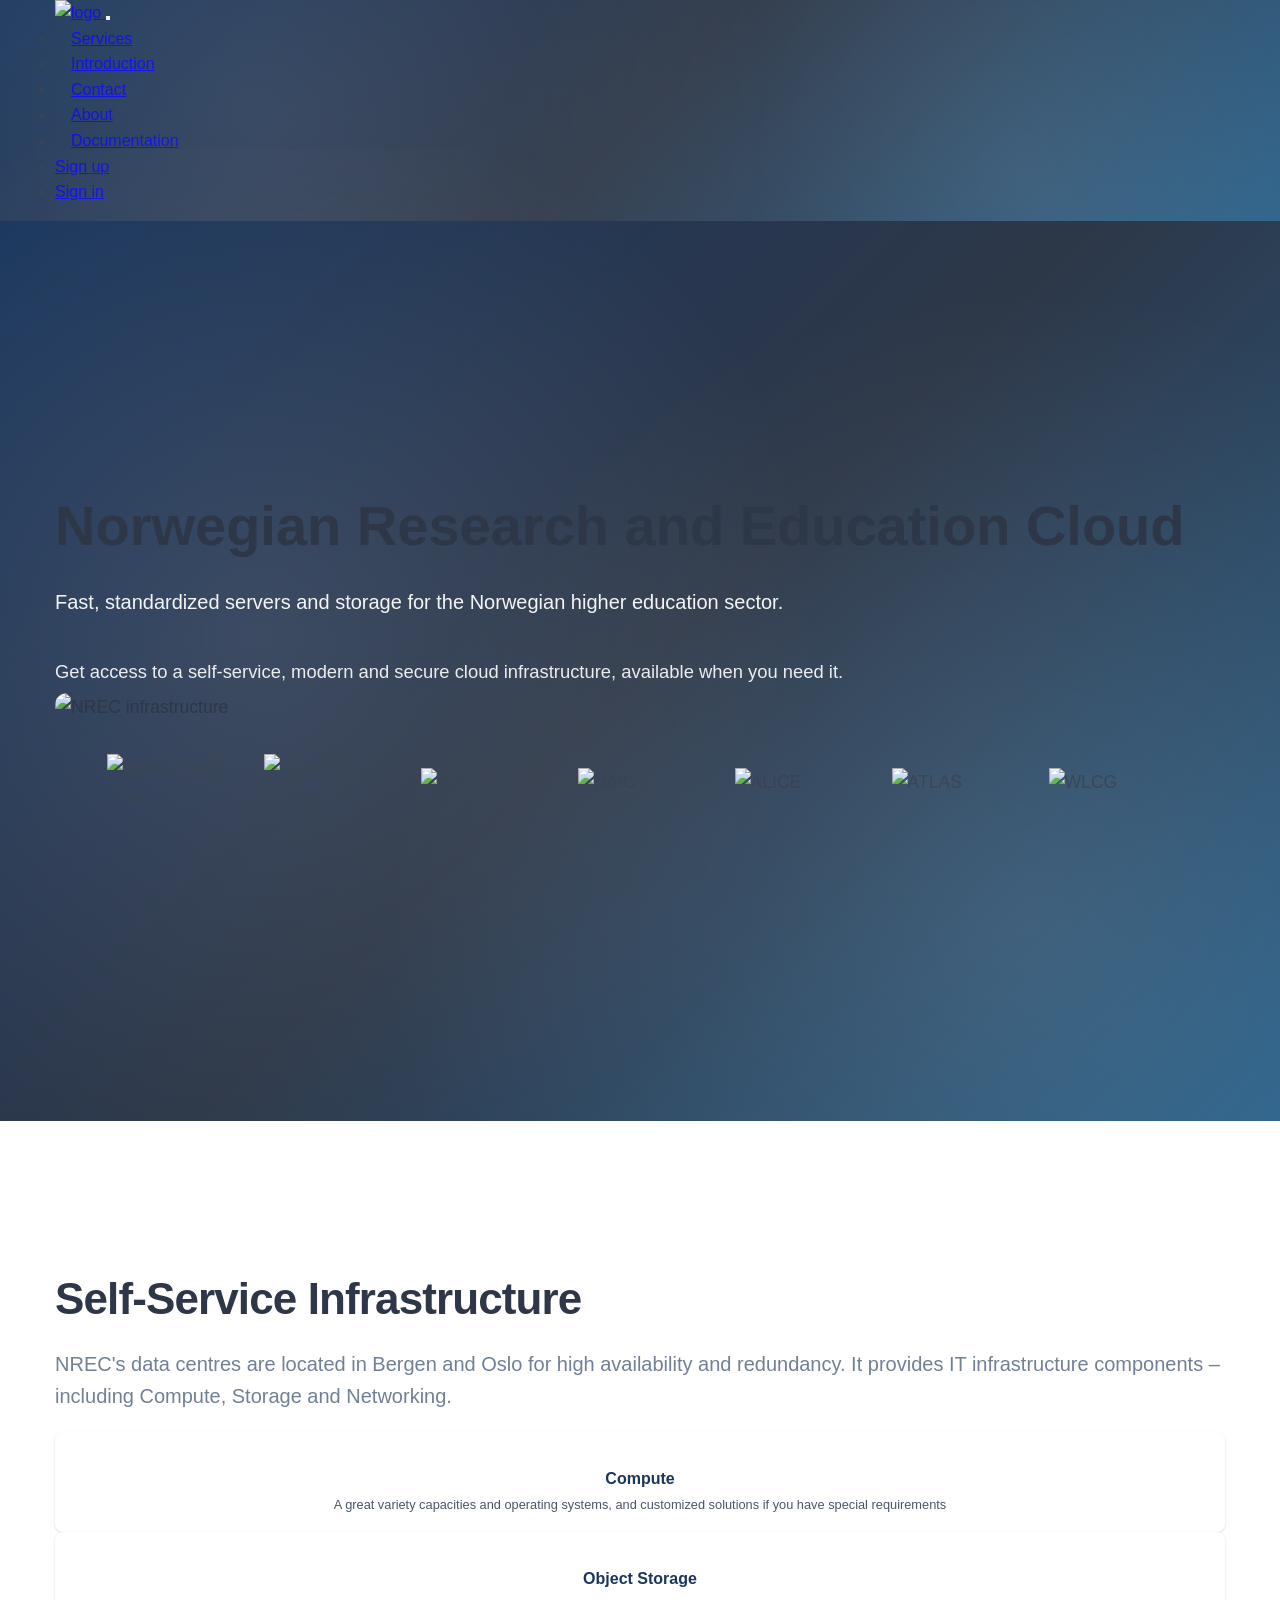
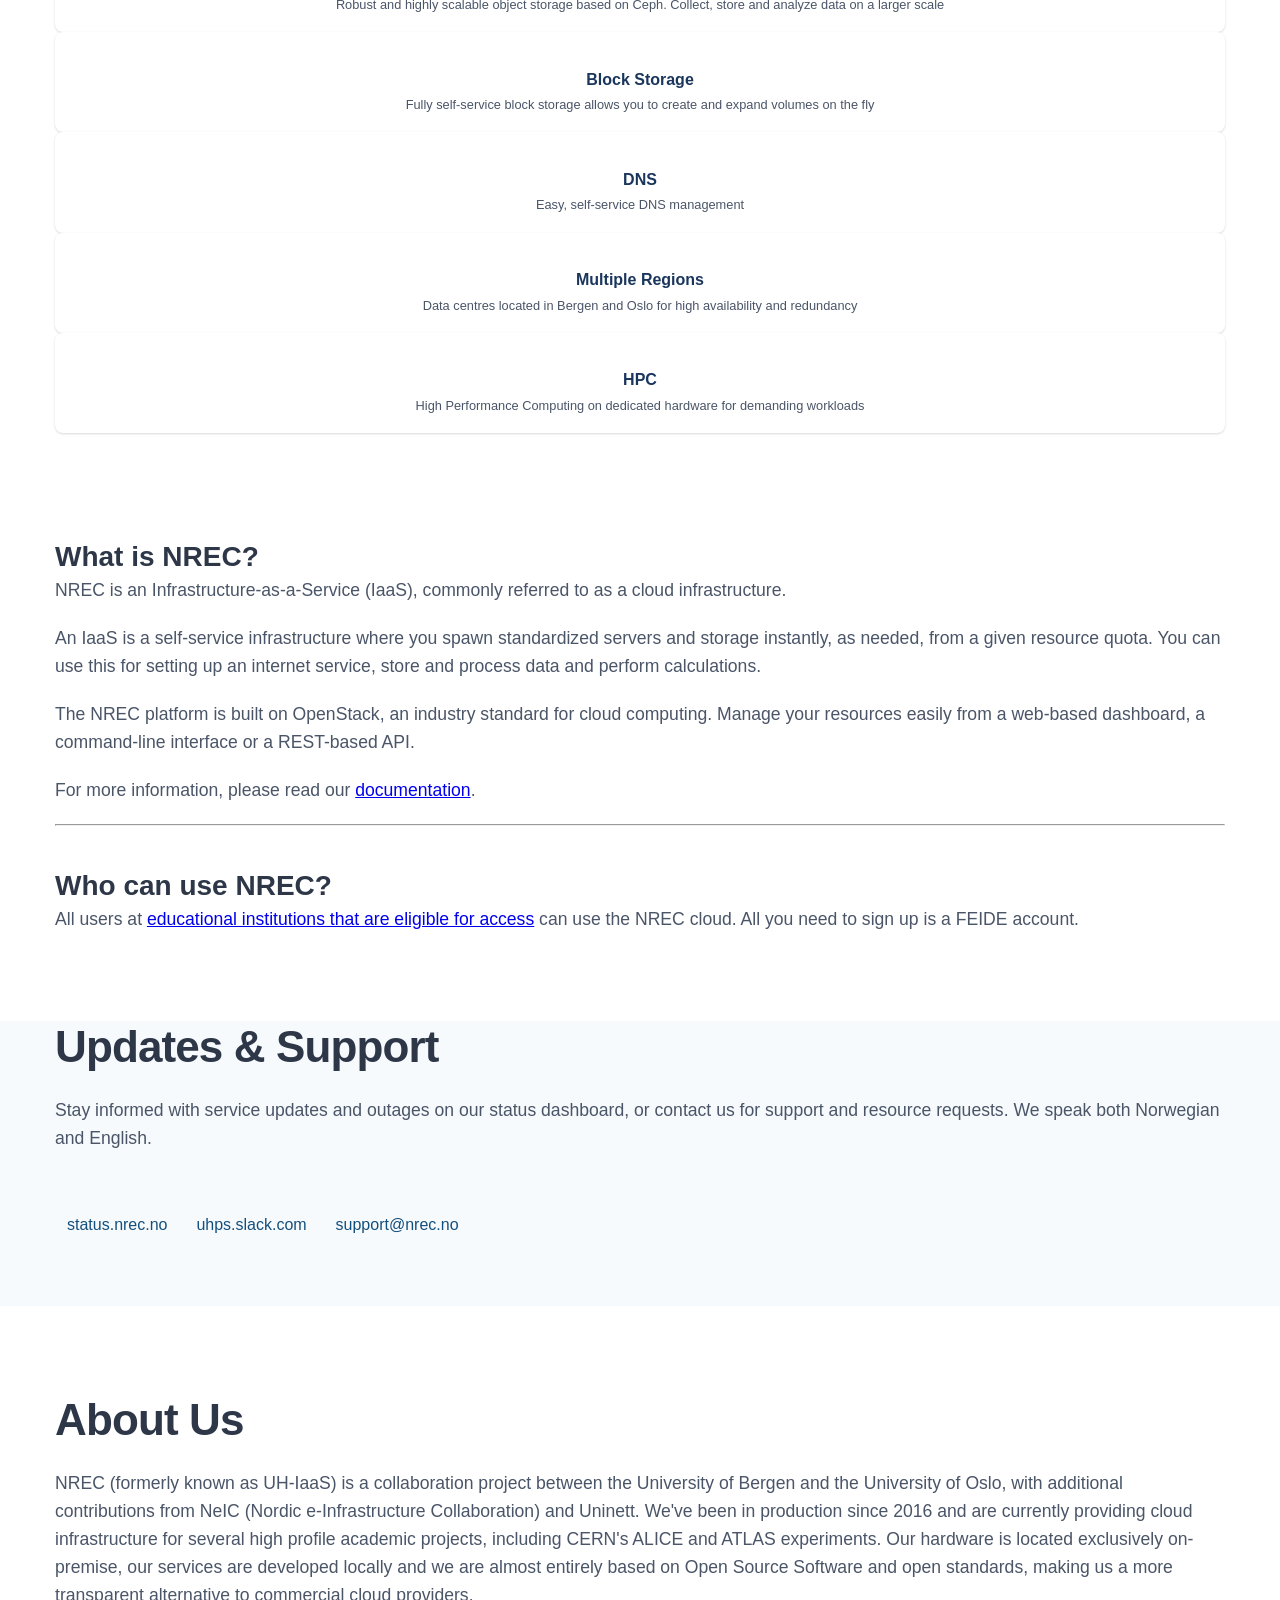
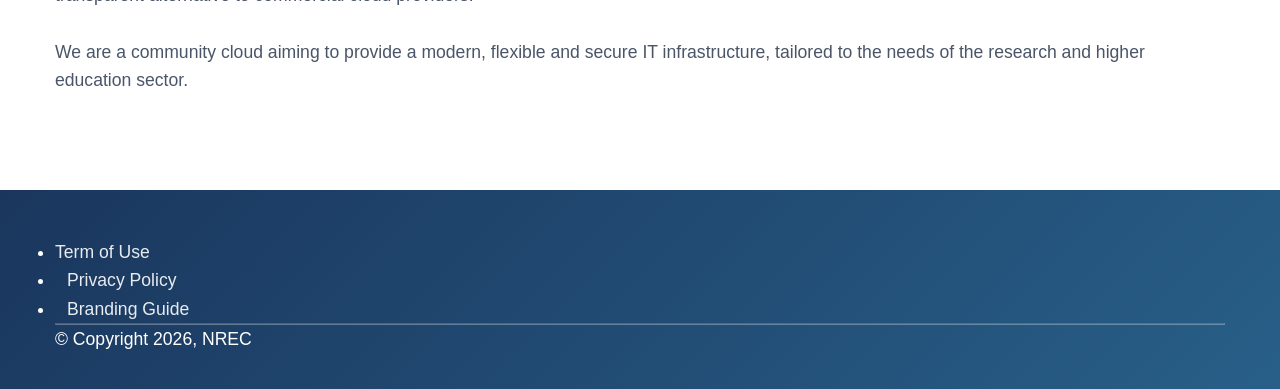
==== commit 43d9e325: "fix: scrolling to id-elements - where broken by some modern approach" ====
--- a/index.html
+++ b/index.html
@@ -102,8 +102,7 @@
     </div>
   </div>
 
-  <a id="services"></a>
-  <div class="container" style="margin-top: 0; padding-top: 4rem; background-color: #ffffff;">
+  <div id="services" class="container" style="margin-top: 0; padding-top: 4rem; background-color: #ffffff;">
     <div class="section">
       <div class="row">
         <div class="col-12">
@@ -198,8 +197,7 @@
     </div>
   </div>
 
-  <a id='info'></a>
-  <div class="container">
+  <div id="info" class="container">
     <div class="section">
       <div class="row">
         <div class="col-12 col-lg-10 offset-lg-1">
@@ -229,8 +227,7 @@
     </div>
   </div>
 
-  <a id="contact"></a>
-  <div class="examples section bg-light">
+  <div id="contact" class="examples section bg-light">
     <div class="container">
       <div class="row">
         <div class="col-12 col-lg-10 offset-lg-1">
@@ -258,8 +255,7 @@
     </div>
   </div>
 
-  <a id='about'></a>
-  <div class="container">
+  <div id="about" class="container">
     <div class="section">
       <div class="row">
         <div class="col-12 col-lg-10 offset-lg-1">
--- a/assets/css/custom.css
+++ b/assets/css/custom.css
@@ -339,17 +339,11 @@
 
 
 /* Offset anchors for links to adjust for fixed nav bar */
-:target {
-    display: block;
-    position: relative;
-    top: -72px; /* Matches navbar height */
-    visibility: hidden;
-    scroll-margin-top: 72px; /* Modern approach for anchor scrolling */
-  }
-  
-/* Add scroll margin to all section anchors */
-[id] {
-    scroll-margin-top: 72px;
+#services,
+#info,
+#contact,
+#about {
+    scroll-margin-top: 0px;
 }
 
 .logoBox {
